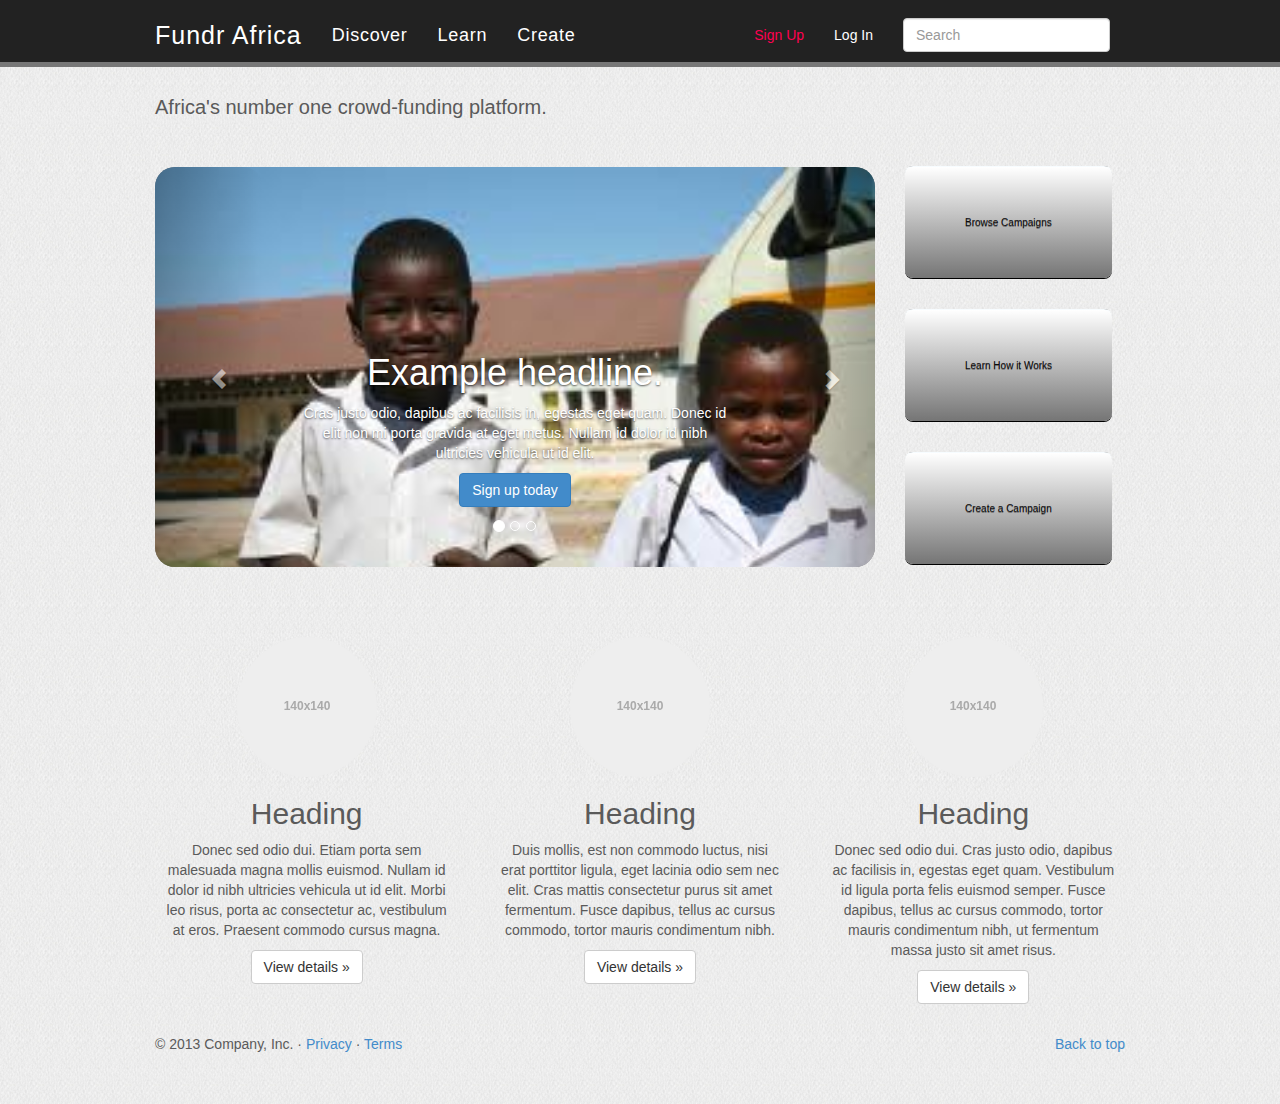
==== index.html @ 102aa0db "first commit" ====
<!DOCTYPE html>
<html lang="en">
  <head>
    <meta charset="utf-8">
    <meta name="viewport" content="width=device-width, initial-scale=1.0">
    <meta name="description" content="">
    <meta name="author" content="">

    <title>Fundr Africa</title>

    <!-- Bootstrap core CSS -->
    <link href="css/bootstrap.css" rel="stylesheet">

    <!-- HTML5 shim and Respond.js IE8 support of HTML5 elements and media queries -->
    <!--[if lt IE 9]>
      <script src="../../assets/js/html5shiv.js"></script>
      <script src="../../assets/js/respond.min.js"></script>
    <![endif]-->

    <!-- Custom styles for this template -->
    <link href="css/carousel.css" rel="stylesheet">

     <link href="css/nav.css" rel="stylesheet">

     <link href="css/buttons.css" rel="stylesheet">

  </head>
<!-- NAVBAR
================================================== -->
  <body>
    <div class="navbar-wrapper mynavbar-wrapper">
      <!--div class="container"-->

        <div class="navbar navbar-inverse navbar-static-top mynavbar">
          <div class="container mycontainer">
            <div class="navbar-header">
              <button type="button" class="navbar-toggle" data-toggle="collapse" data-target=".navbar-collapse">
                <span class="icon-bar"></span>
                <span class="icon-bar"></span>
                <span class="icon-bar"></span>
              </button>
              <a class="navbar-brand title" href="#">Fundr Africa</a>
            </div>
            <div class="navbar-collapse collapse">
              <ul class="nav navbar-nav">
                <li><a class="text" href="discover.html">Discover</a></li>
                <li><a class="text" href="#about">Learn</a></li>
                <li><a class="text" href="#contact">Create</a></li>
              </ul>

              <ul class="nav navbar-nav navbar-right">
                <li><a id="signin"href="#">Sign Up</a></li>
                <li><a href="#about">Log In</a></li>
                <li>
                  <form class="navbar-form navbar-right hidden-md" role="search">
                    <div class="form-group">
                      <input type="text" class="form-control" placeholder="Search">
                    </div>
                  </form>
                </li>
              </ul>
              
            </div>


          </div>
        <!--/div-->

      </div>
    </div>

    <div class="sub-header">
      <div class="container mycontainer">
      <p class="tagline">Africa's number one crowd-funding platform.</p></div>
    </div>


    <!-- Carousel
    ================================================== -->
    <div class="container mycontainer">
      <div class="row">
        <div class="col-lg-9">

    <div id="myCarousel" class="carousel slide mycarousel">
      <!-- Indicators -->
      <ol class="carousel-indicators">
        <li data-target="#myCarousel" data-slide-to="0" class="active"></li>
        <li data-target="#myCarousel" data-slide-to="1"></li>
        <li data-target="#myCarousel" data-slide-to="2"></li>
      </ol>
      <div class="carousel-inner">
        <div class="item active">
          <img src="images/image1.jpeg" alt="First slide">
          <div class="container">
            <div class="carousel-caption">
              <h1>Example headline.</h1>
              <p>Cras justo odio, dapibus ac facilisis in, egestas eget quam. Donec id elit non mi porta gravida at eget metus. Nullam id dolor id nibh ultricies vehicula ut id elit.</p>
              <p><a class="btn btn-large btn-primary" href="#">Sign up today</a></p>
            </div>
          </div>
        </div>
        <div class="item">
          <img src="data:image/png;base64," data-src="holder.js/100%x500/auto/#777:#7a7a7a/text:Second slide" alt="Second slide">
          <div class="container">
            <div class="carousel-caption">
              <h1>Another example headline.</h1>
              <p>Cras justo odio, dapibus ac facilisis in, egestas eget quam. Donec id elit non mi porta gravida at eget metus. Nullam id dolor id nibh ultricies vehicula ut id elit.</p>
              <p><a class="btn btn-large btn-primary" href="#">Learn more</a></p>
            </div>
          </div>
        </div>
        <div class="item">
          <img src="data:image/png;base64," data-src="holder.js/100%x500/auto/#777:#7a7a7a/text:Third slide" alt="Third slide">
          <div class="container">
            <div class="carousel-caption">
              <h1>One more for good measure.</h1>
              <p>Cras justo odio, dapibus ac facilisis in, egestas eget quam. Donec id elit non mi porta gravida at eget metus. Nullam id dolor id nibh ultricies vehicula ut id elit.</p>
              <p><a class="btn btn-large btn-primary" href="#">Browse gallery</a></p>
            </div>
          </div>
        </div>
      </div>
      <a class="left carousel-control mycontrol" href="#myCarousel" data-slide="prev"><span class="glyphicon glyphicon-chevron-left"></span></a>
      <a class="right carousel-control mycontrol" href="#myCarousel" data-slide="next"><span class="glyphicon glyphicon-chevron-right"></span></a>
    </div><!-- /.carousel -->
    </div>
        <div class="col-lg-3">
          <div><a class="button" href="">Browse Campaigns</a></div>
          <div><a class="button button2" href="">Learn How it Works</a></div>
          <div><a class="button button3" href="">Create a Campaign</a></div>
        </div>
      </div>
    </div>


    <!-- Marketing messaging and featurettes
    ================================================== -->
    <!-- Wrap the rest of the page in another container to center all the content. -->

    <div class="container marketing mycontainer">

      <!-- Three columns of text below the carousel -->
      <div class="row">
        <div class="col-lg-4">
          <img class="img-circle" src="data:image/png;base64," data-src="holder.js/140x140" alt="Generic placeholder image">
          <h2>Heading</h2>
          <p>Donec sed odio dui. Etiam porta sem malesuada magna mollis euismod. Nullam id dolor id nibh ultricies vehicula ut id elit. Morbi leo risus, porta ac consectetur ac, vestibulum at eros. Praesent commodo cursus magna.</p>
          <p><a class="btn btn-default" href="#">View details &raquo;</a></p>
        </div><!-- /.col-lg-4 -->
        <div class="col-lg-4">
          <img class="img-circle" src="data:image/png;base64," data-src="holder.js/140x140" alt="Generic placeholder image">
          <h2>Heading</h2>
          <p>Duis mollis, est non commodo luctus, nisi erat porttitor ligula, eget lacinia odio sem nec elit. Cras mattis consectetur purus sit amet fermentum. Fusce dapibus, tellus ac cursus commodo, tortor mauris condimentum nibh.</p>
          <p><a class="btn btn-default" href="#">View details &raquo;</a></p>
        </div><!-- /.col-lg-4 -->
        <div class="col-lg-4">
          <img class="img-circle" src="data:image/png;base64," data-src="holder.js/140x140" alt="Generic placeholder image">
          <h2>Heading</h2>
          <p>Donec sed odio dui. Cras justo odio, dapibus ac facilisis in, egestas eget quam. Vestibulum id ligula porta felis euismod semper. Fusce dapibus, tellus ac cursus commodo, tortor mauris condimentum nibh, ut fermentum massa justo sit amet risus.</p>
          <p><a class="btn btn-default" href="#">View details &raquo;</a></p>
        </div><!-- /.col-lg-4 -->
      </div><!-- /.row -->


      

      <!-- FOOTER -->
      <footer>
        <p class="pull-right"><a href="#">Back to top</a></p>
        <p>&copy; 2013 Company, Inc. &middot; <a href="#">Privacy</a> &middot; <a href="#">Terms</a></p>
      </footer>

    </div><!-- /.container -->


    <!-- Bootstrap core JavaScript
    ================================================== -->
    <!-- Placed at the end of the document so the pages load faster -->
    <script src="js/jquery.js"></script>
    <script src="js/bootstrap.min.js"></script>
    <script src="js/holder.js"></script>
  </body>
</html>
---- css/carousel.css ----
/* GLOBAL STYLES
-------------------------------------------------- */
/* Padding below the footer and lighter body text */

body {
  padding-bottom: 40px;
  color: #5a5a5a;
  background: url(../images/background.jpg);
}



/* CUSTOMIZE THE NAVBAR
-------------------------------------------------- */

/* Special class on .container surrounding .navbar, used for positioning it into place. */
.navbar-wrapper {
  position: relative;
  z-index: 15;
}


/* CUSTOMIZE THE CAROUSEL
-------------------------------------------------- */

/* Carousel base class */
.carousel {
  margin-bottom: 60px;

  /* Negative margin to pull up carousel. 90px is roughly margins and height of navbar. */
  margin-top: 0px;
}
/* Since positioning the image, we need to help out the caption */
.carousel-caption {
  z-index: 10;
}

/* Declare heights because of positioning of img element */
.carousel .item {
  height: 400px;
  background-color: #777;

}
.carousel-inner > .item > img {
  position: absolute;
  top: 0;
  left: 0;
  min-width: 100%;
  height: 500px;
}

.carousel-inner {
  border-radius: 20px;
}

.mycontrol{
  border-radius: 20px;
}


/* MARKETING CONTENT
-------------------------------------------------- */

/* Pad the edges of the mobile views a bit */
.marketing {
  padding-left: 15px;
  padding-right: 15px;
}

/* Center align the text within the three columns below the carousel */
.marketing .col-lg-4 {
  text-align: center;
  margin-bottom: 20px;
}
.marketing h2 {
  font-weight: normal;
}
.marketing .col-lg-4 p {
  margin-left: 10px;
  margin-right: 10px;
}


/* Featurettes
------------------------- */

.featurette-divider {
  margin: 80px 0; /* Space out the Bootstrap <hr> more */
}

/* Thin out the marketing headings */
.featurette-heading {
  font-weight: 300;
  line-height: 1;
  letter-spacing: -1px;
}

.mycarousel {
  position: relative;
  
}

.amount {
  width: 200px;
}
---- css/nav.css ----
.mynavbar-wrapper {
	margin-top: 0px;
}

.navbar-wrapper .mynavbar {
	border-radius: 0px;
	border-bottom: 5px solid #777777;
	height: 67px;
}

.navbar-inverse .title {
	color: white;
	font-family: Arial, sans-serif;
	font-size: 25px;
	letter-spacing: 0.04em;
}

.text {
	color: white;
	font-family: Arial, sans-serif;
	font-size: 18px;
	letter-spacing: 0.04em;
}

.mycontainer {
	margin-top: 10px;
	padding-left: 100px;
	padding-right: 100px;
}

#signin {
	color: #ff0051;
}

.tagline {
	font-size: 20px;
	font-family: Arial, sans-serif;
	line-height: 80px;
}

.sub-header {
	background: url(http://www.indiegogo.com/assets/bg_sub_header-228433c65bb61fa2887e3da4fc517e6c.jpg);
	margin-top: -20px;
}

.input-xxlarge,input.xxlarge,textarea.xxlarge,select.xxlarge{width:530px;}
textarea.xxlarge{overflow-y:auto;}
---- css/buttons.css ----
.button {
   border-top: 1px solid #f7fcff;
   background: #757575;
   background: -webkit-gradient(linear, left top, left bottom, from(#ffffff), to(#757575));
   background: -webkit-linear-gradient(top, #ffffff, #757575);
   background: -moz-linear-gradient(top, #ffffff, #757575);
   background: -ms-linear-gradient(top, #ffffff, #757575);
   background: -o-linear-gradient(top, #ffffff, #757575);
   padding: 50px 60px;
   -webkit-border-radius: 8px;
   -moz-border-radius: 8px;
   border-radius: 8px;
   -webkit-box-shadow: rgba(0,0,0,1) 0 1px 0;
   -moz-box-shadow: rgba(0,0,0,1) 0 1px 0;
   box-shadow: rgba(0,0,0,1) 0 1px 0;
   text-shadow: rgba(0,0,0,.4) 0 1px 0;
   color: #0d0c0d;
   font-size: 10px;
   font-family: 'Lucida Grande', Helvetica, Arial, Sans-Serif;
   text-decoration: none;
   vertical-align: middle;
   }
.button:hover {
   border-top-color: #eb125b;
   background: #eb125b;
   color: #ccc;
   }
.button:active {
   border-top-color: #1b435e;
   background: #1b435e;
   }

.col-lg-3 {
   margin-top: 45px;
}

.button2 {
   position: relative;
   top: 123px;
}

.button3 {
   position: relative;
   top: 246px;
}
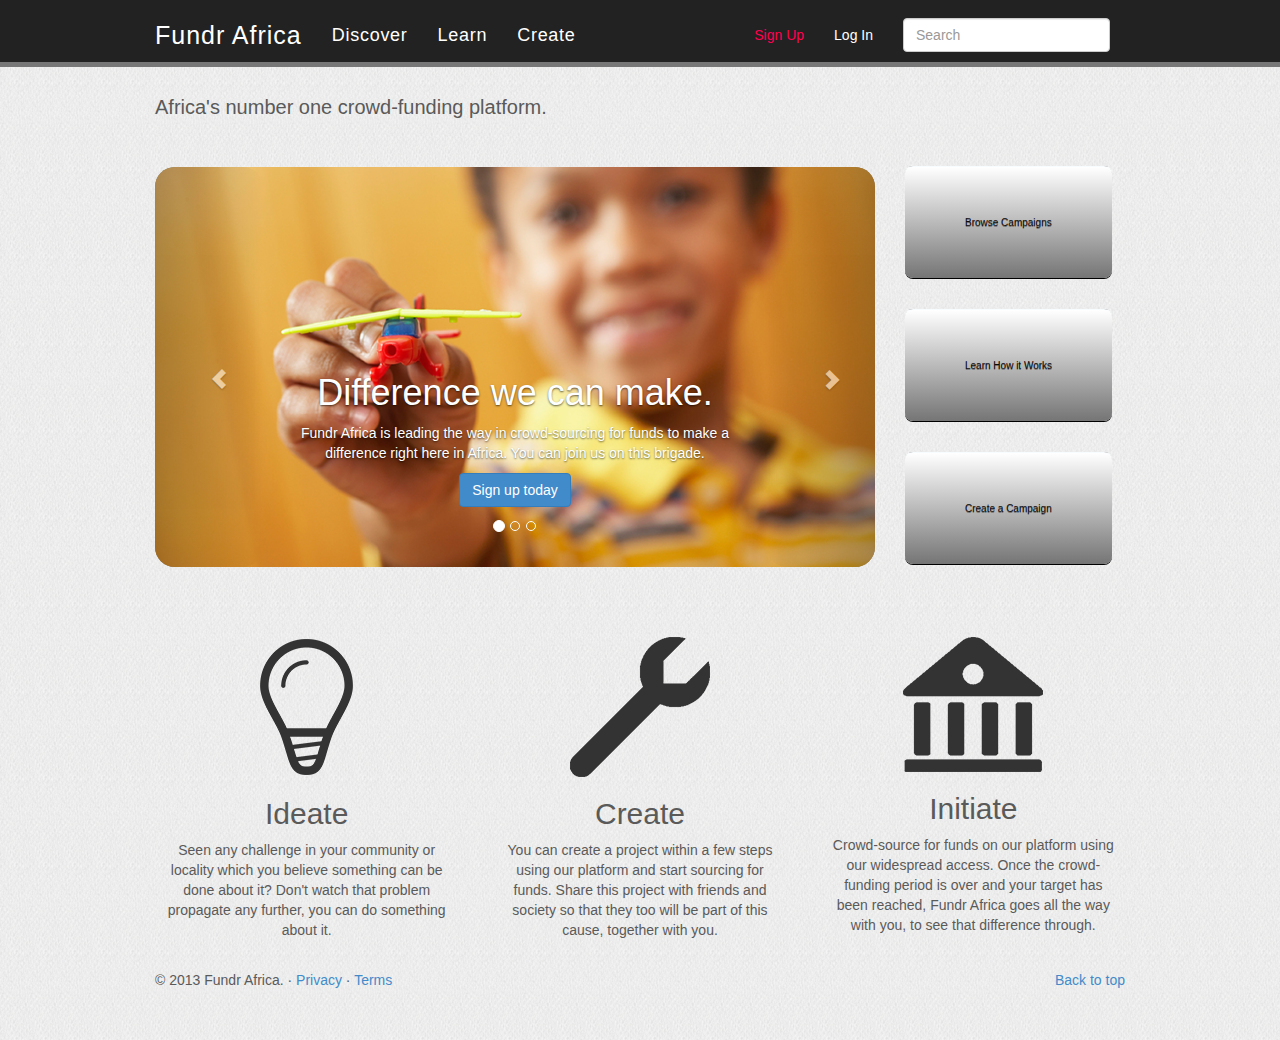
==== commit 1ed86bea: "Upgrade to first commit" ====
--- a/index.html
+++ b/index.html
@@ -40,13 +40,13 @@
                 <span class="icon-bar"></span>
                 <span class="icon-bar"></span>
               </button>
-              <a class="navbar-brand title" href="#">Fundr Africa</a>
+              <a class="navbar-brand title" href="index.html">Fundr Africa</a>
             </div>
             <div class="navbar-collapse collapse">
               <ul class="nav navbar-nav">
                 <li><a class="text" href="discover.html">Discover</a></li>
-                <li><a class="text" href="#about">Learn</a></li>
-                <li><a class="text" href="#contact">Create</a></li>
+                <li><a class="text" href="learn.html">Learn</a></li>
+                <li><a class="text" href="create.html">Create</a></li>
               </ul>
 
               <ul class="nav navbar-nav navbar-right">
@@ -91,31 +91,31 @@
       </ol>
       <div class="carousel-inner">
         <div class="item active">
-          <img src="images/image1.jpeg" alt="First slide">
+          <img src="images/proj.png" alt="Making that Difference">
           <div class="container">
             <div class="carousel-caption">
-              <h1>Example headline.</h1>
-              <p>Cras justo odio, dapibus ac facilisis in, egestas eget quam. Donec id elit non mi porta gravida at eget metus. Nullam id dolor id nibh ultricies vehicula ut id elit.</p>
+              <h1>Difference we can make.</h1>
+              <p>Fundr Africa is leading the way in crowd-sourcing for funds to make a difference right here in Africa. You can join us on this brigade.</p>
               <p><a class="btn btn-large btn-primary" href="#">Sign up today</a></p>
             </div>
           </div>
         </div>
         <div class="item">
-          <img src="data:image/png;base64," data-src="holder.js/100%x500/auto/#777:#7a7a7a/text:Second slide" alt="Second slide">
+          <img src="images/smile.png" alt="Built for Change">
           <div class="container">
             <div class="carousel-caption">
-              <h1>Another example headline.</h1>
-              <p>Cras justo odio, dapibus ac facilisis in, egestas eget quam. Donec id elit non mi porta gravida at eget metus. Nullam id dolor id nibh ultricies vehicula ut id elit.</p>
+              <h1>Built for Change.</h1>
+              <p>Here at Fundr Africa we are focused on projects that have meaning to society and can touch lives across Africa. With your donation, we get closer to our purpose.</p>
               <p><a class="btn btn-large btn-primary" href="#">Learn more</a></p>
             </div>
           </div>
         </div>
         <div class="item">
-          <img src="data:image/png;base64," data-src="holder.js/100%x500/auto/#777:#7a7a7a/text:Third slide" alt="Third slide">
+          <img src="images/bhl.png" alt="Our galleries">
           <div class="container">
             <div class="carousel-caption">
               <h1>One more for good measure.</h1>
-              <p>Cras justo odio, dapibus ac facilisis in, egestas eget quam. Donec id elit non mi porta gravida at eget metus. Nullam id dolor id nibh ultricies vehicula ut id elit.</p>
+              <p>Our Crowd-sourced funding platform has made a difference in many localities across Ghana. You too can be part of this change which we seek. Let's make that difference together.</p>
               <p><a class="btn btn-large btn-primary" href="#">Browse gallery</a></p>
             </div>
           </div>
@@ -126,9 +126,9 @@
     </div><!-- /.carousel -->
     </div>
         <div class="col-lg-3">
-          <div><a class="button" href="">Browse Campaigns</a></div>
-          <div><a class="button button2" href="">Learn How it Works</a></div>
-          <div><a class="button button3" href="">Create a Campaign</a></div>
+          <div><a class="button" href="discover.html">Browse Campaigns</a></div>
+          <div><a class="button button2" href="#">Learn How it Works</a></div>
+          <div><a class="button button3" href="create.html">Create a Campaign</a></div>
         </div>
       </div>
     </div>
@@ -143,22 +143,19 @@
       <!-- Three columns of text below the carousel -->
       <div class="row">
         <div class="col-lg-4">
-          <img class="img-circle" src="data:image/png;base64," data-src="holder.js/140x140" alt="Generic placeholder image">
-          <h2>Heading</h2>
-          <p>Donec sed odio dui. Etiam porta sem malesuada magna mollis euismod. Nullam id dolor id nibh ultricies vehicula ut id elit. Morbi leo risus, porta ac consectetur ac, vestibulum at eros. Praesent commodo cursus magna.</p>
-          <p><a class="btn btn-default" href="#">View details &raquo;</a></p>
+          <img class="img-square" src="images/ideate.png" alt="Ideate">
+          <h2>Ideate</h2>
+          <p>Seen any challenge in your community or locality which you believe something can be done about it? Don't watch that problem propagate any further, you can do something about it.</p> 
         </div><!-- /.col-lg-4 -->
         <div class="col-lg-4">
-          <img class="img-circle" src="data:image/png;base64," data-src="holder.js/140x140" alt="Generic placeholder image">
-          <h2>Heading</h2>
-          <p>Duis mollis, est non commodo luctus, nisi erat porttitor ligula, eget lacinia odio sem nec elit. Cras mattis consectetur purus sit amet fermentum. Fusce dapibus, tellus ac cursus commodo, tortor mauris condimentum nibh.</p>
-          <p><a class="btn btn-default" href="#">View details &raquo;</a></p>
+          <img class="img-square" src="images/wrench.png" alt="Create">
+          <h2>Create</h2>
+          <p>You can create a project within a few steps using our platform and start sourcing for funds. Share this project with friends and society so that they too will be part of this cause, together with you.</p> 
         </div><!-- /.col-lg-4 -->
         <div class="col-lg-4">
-          <img class="img-circle" src="data:image/png;base64," data-src="holder.js/140x140" alt="Generic placeholder image">
-          <h2>Heading</h2>
-          <p>Donec sed odio dui. Cras justo odio, dapibus ac facilisis in, egestas eget quam. Vestibulum id ligula porta felis euismod semper. Fusce dapibus, tellus ac cursus commodo, tortor mauris condimentum nibh, ut fermentum massa justo sit amet risus.</p>
-          <p><a class="btn btn-default" href="#">View details &raquo;</a></p>
+          <img class="img-square" src="images/bank.png" alt="Initiate">
+          <h2>Initiate</h2>
+          <p>Crowd-source for funds on our platform using our widespread access. Once the crowd-funding period is over and your target has been reached, Fundr Africa goes all the way with you, to see that difference through.</p> 
         </div><!-- /.col-lg-4 -->
       </div><!-- /.row -->
 
@@ -168,7 +165,7 @@
       <!-- FOOTER -->
       <footer>
         <p class="pull-right"><a href="#">Back to top</a></p>
-        <p>&copy; 2013 Company, Inc. &middot; <a href="#">Privacy</a> &middot; <a href="#">Terms</a></p>
+        <p>&copy; 2013 Fundr Africa. &middot; <a href="#">Privacy</a> &middot; <a href="#">Terms</a></p>
       </footer>
 
     </div><!-- /.container -->
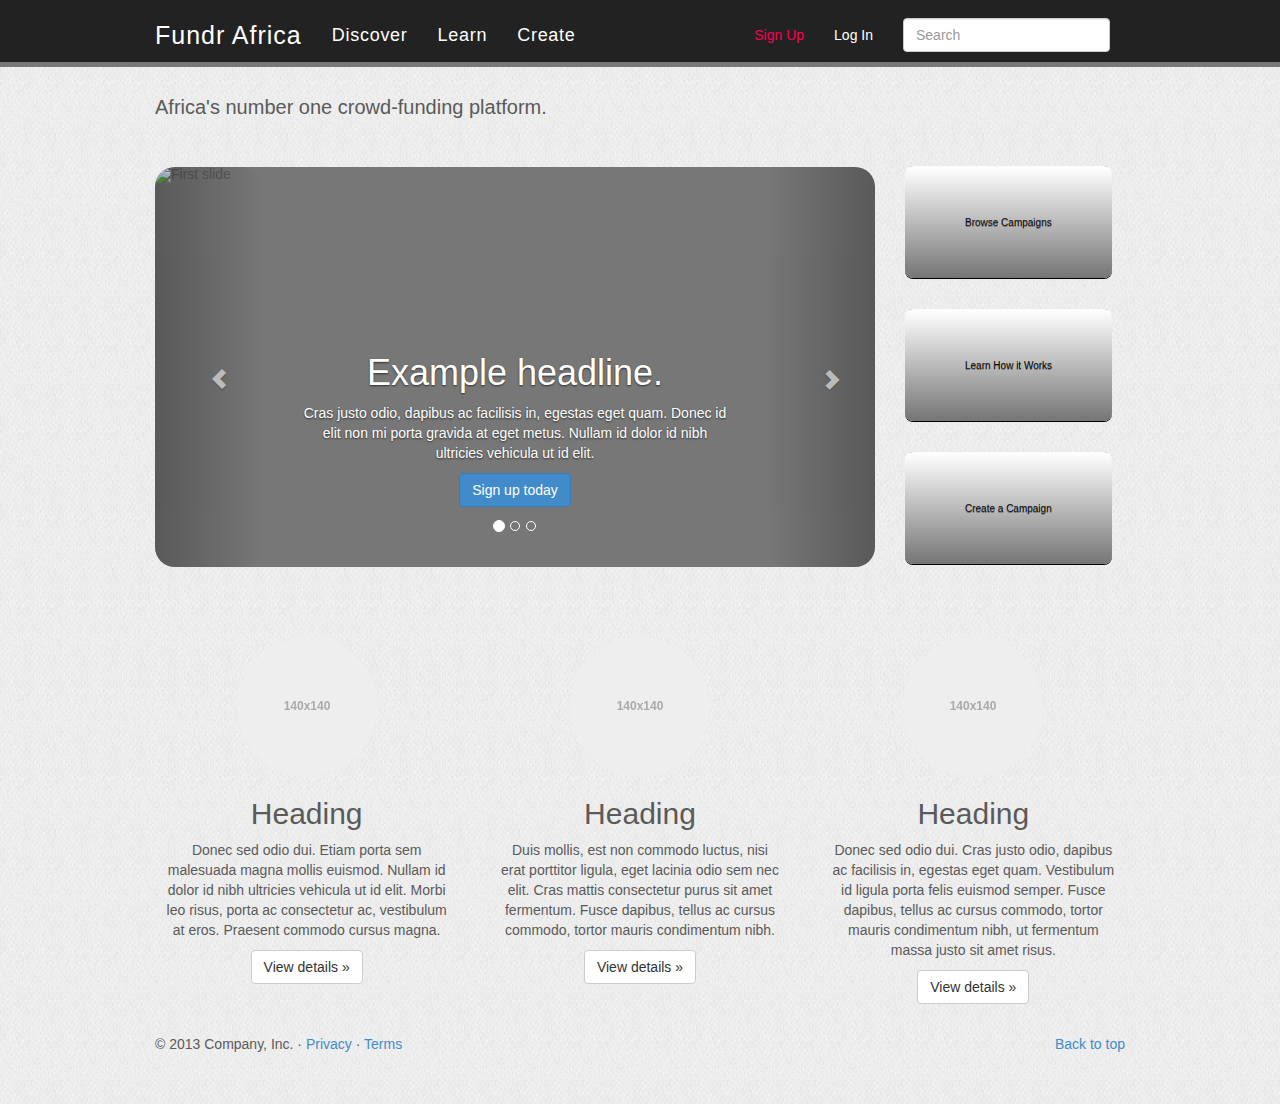
==== commit 3cc92b2d: "adding app.yaml and changing file configurations"" ====
--- a/index.html
+++ b/index.html
@@ -25,6 +25,12 @@
 
      <link href="css/buttons.css" rel="stylesheet">
 
+    <script src="js/jquery.js"></script>
+    <script src="js/bootstrap.min.js"></script>
+    <script src="js/holder.js"></script>
+    <script src="js/jquery.scrollTo-1.4.3.1-min.js"></script>
+
+
   </head>
 <!-- NAVBAR
 ================================================== -->
@@ -40,13 +46,13 @@
                 <span class="icon-bar"></span>
                 <span class="icon-bar"></span>
               </button>
-              <a class="navbar-brand title" href="index.html">Fundr Africa</a>
+              <a class="navbar-brand title" href="#">Fundr Africa</a>
             </div>
             <div class="navbar-collapse collapse">
               <ul class="nav navbar-nav">
                 <li><a class="text" href="discover.html">Discover</a></li>
-                <li><a class="text" href="learn.html">Learn</a></li>
-                <li><a class="text" href="create.html">Create</a></li>
+                <li><a div="scrollme" class="text" href="#about">Learn</a></li>
+                <li><a class="text" href="#contact">Create</a></li>
               </ul>
 
               <ul class="nav navbar-nav navbar-right">
@@ -91,31 +97,31 @@
       </ol>
       <div class="carousel-inner">
         <div class="item active">
-          <img src="images/proj.png" alt="Making that Difference">
+          <img src="images/image1.jpeg" alt="First slide">
           <div class="container">
             <div class="carousel-caption">
-              <h1>Difference we can make.</h1>
-              <p>Fundr Africa is leading the way in crowd-sourcing for funds to make a difference right here in Africa. You can join us on this brigade.</p>
+              <h1>Example headline.</h1>
+              <p>Cras justo odio, dapibus ac facilisis in, egestas eget quam. Donec id elit non mi porta gravida at eget metus. Nullam id dolor id nibh ultricies vehicula ut id elit.</p>
               <p><a class="btn btn-large btn-primary" href="#">Sign up today</a></p>
             </div>
           </div>
         </div>
         <div class="item">
-          <img src="images/smile.png" alt="Built for Change">
+          <img src="data:image/png;base64," data-src="holder.js/100%x500/auto/#777:#7a7a7a/text:Second slide" alt="Second slide">
           <div class="container">
             <div class="carousel-caption">
-              <h1>Built for Change.</h1>
-              <p>Here at Fundr Africa we are focused on projects that have meaning to society and can touch lives across Africa. With your donation, we get closer to our purpose.</p>
+              <h1>Another example headline.</h1>
+              <p>Cras justo odio, dapibus ac facilisis in, egestas eget quam. Donec id elit non mi porta gravida at eget metus. Nullam id dolor id nibh ultricies vehicula ut id elit.</p>
               <p><a class="btn btn-large btn-primary" href="#">Learn more</a></p>
             </div>
           </div>
         </div>
         <div class="item">
-          <img src="images/bhl.png" alt="Our galleries">
+          <img src="data:image/png;base64," data-src="holder.js/100%x500/auto/#777:#7a7a7a/text:Third slide" alt="Third slide">
           <div class="container">
             <div class="carousel-caption">
               <h1>One more for good measure.</h1>
-              <p>Our Crowd-sourced funding platform has made a difference in many localities across Ghana. You too can be part of this change which we seek. Let's make that difference together.</p>
+              <p>Cras justo odio, dapibus ac facilisis in, egestas eget quam. Donec id elit non mi porta gravida at eget metus. Nullam id dolor id nibh ultricies vehicula ut id elit.</p>
               <p><a class="btn btn-large btn-primary" href="#">Browse gallery</a></p>
             </div>
           </div>
@@ -126,9 +132,9 @@
     </div><!-- /.carousel -->
     </div>
         <div class="col-lg-3">
-          <div><a class="button" href="discover.html">Browse Campaigns</a></div>
-          <div><a class="button button2" href="#">Learn How it Works</a></div>
-          <div><a class="button button3" href="create.html">Create a Campaign</a></div>
+          <div><a class="button" href="">Browse Campaigns</a></div>
+          <div><a class="button button2" href="">Learn How it Works</a></div>
+          <div><a class="button button3" href="">Create a Campaign</a></div>
         </div>
       </div>
     </div>
@@ -138,24 +144,27 @@
     ================================================== -->
     <!-- Wrap the rest of the page in another container to center all the content. -->
 
-    <div class="container marketing mycontainer">
+    <div class="container marketing mycontainer" div="scrollhere">
 
       <!-- Three columns of text below the carousel -->
       <div class="row">
         <div class="col-lg-4">
-          <img class="img-square" src="images/ideate.png" alt="Ideate">
-          <h2>Ideate</h2>
-          <p>Seen any challenge in your community or locality which you believe something can be done about it? Don't watch that problem propagate any further, you can do something about it.</p> 
+          <img class="img-circle" src="data:image/png;base64," data-src="holder.js/140x140" alt="Generic placeholder image">
+          <h2>Heading</h2>
+          <p>Donec sed odio dui. Etiam porta sem malesuada magna mollis euismod. Nullam id dolor id nibh ultricies vehicula ut id elit. Morbi leo risus, porta ac consectetur ac, vestibulum at eros. Praesent commodo cursus magna.</p>
+          <p><a class="btn btn-default" href="#">View details &raquo;</a></p>
         </div><!-- /.col-lg-4 -->
         <div class="col-lg-4">
-          <img class="img-square" src="images/wrench.png" alt="Create">
-          <h2>Create</h2>
-          <p>You can create a project within a few steps using our platform and start sourcing for funds. Share this project with friends and society so that they too will be part of this cause, together with you.</p> 
+          <img class="img-circle" src="data:image/png;base64," data-src="holder.js/140x140" alt="Generic placeholder image">
+          <h2>Heading</h2>
+          <p>Duis mollis, est non commodo luctus, nisi erat porttitor ligula, eget lacinia odio sem nec elit. Cras mattis consectetur purus sit amet fermentum. Fusce dapibus, tellus ac cursus commodo, tortor mauris condimentum nibh.</p>
+          <p><a class="btn btn-default" href="#">View details &raquo;</a></p>
         </div><!-- /.col-lg-4 -->
         <div class="col-lg-4">
-          <img class="img-square" src="images/bank.png" alt="Initiate">
-          <h2>Initiate</h2>
-          <p>Crowd-source for funds on our platform using our widespread access. Once the crowd-funding period is over and your target has been reached, Fundr Africa goes all the way with you, to see that difference through.</p> 
+          <img class="img-circle" src="data:image/png;base64," data-src="holder.js/140x140" alt="Generic placeholder image">
+          <h2>Heading</h2>
+          <p>Donec sed odio dui. Cras justo odio, dapibus ac facilisis in, egestas eget quam. Vestibulum id ligula porta felis euismod semper. Fusce dapibus, tellus ac cursus commodo, tortor mauris condimentum nibh, ut fermentum massa justo sit amet risus.</p>
+          <p><a class="btn btn-default" href="#">View details &raquo;</a></p>
         </div><!-- /.col-lg-4 -->
       </div><!-- /.row -->
 
@@ -165,17 +174,23 @@
       <!-- FOOTER -->
       <footer>
         <p class="pull-right"><a href="#">Back to top</a></p>
-        <p>&copy; 2013 Fundr Africa. &middot; <a href="#">Privacy</a> &middot; <a href="#">Terms</a></p>
+        <p>&copy; 2013 Company, Inc. &middot; <a href="#">Privacy</a> &middot; <a href="#">Terms</a></p>
       </footer>
 
     </div><!-- /.container -->
+    
 
-
+    <script>
+      $(document).ready(function(){
+        $('#scrollme').click(function(){
+          alert('hey');
+        });
+      });
+    </script>
     <!-- Bootstrap core JavaScript
     ================================================== -->
     <!-- Placed at the end of the document so the pages load faster -->
-    <script src="js/jquery.js"></script>
-    <script src="js/bootstrap.min.js"></script>
-    <script src="js/holder.js"></script>
+    
+    
   </body>
 </html>
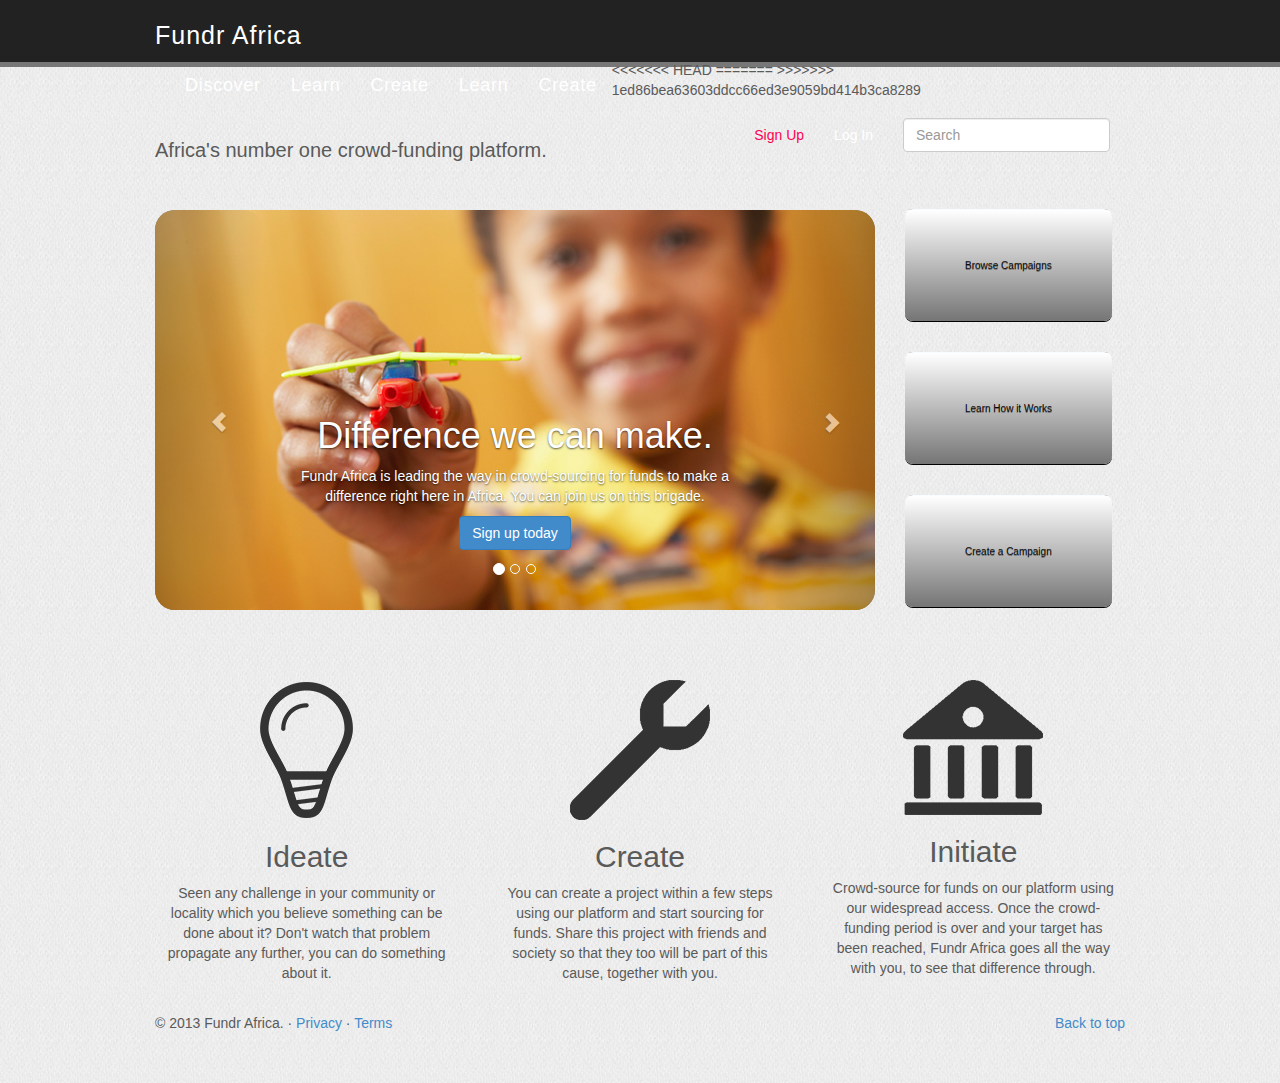
==== commit 8144570a: "merged" ====
--- a/index.html
+++ b/index.html
@@ -46,13 +46,18 @@
                 <span class="icon-bar"></span>
                 <span class="icon-bar"></span>
               </button>
-              <a class="navbar-brand title" href="#">Fundr Africa</a>
+              <a class="navbar-brand title" href="index.html">Fundr Africa</a>
             </div>
             <div class="navbar-collapse collapse">
               <ul class="nav navbar-nav">
                 <li><a class="text" href="discover.html">Discover</a></li>
+<<<<<<< HEAD
                 <li><a div="scrollme" class="text" href="#about">Learn</a></li>
                 <li><a class="text" href="#contact">Create</a></li>
+=======
+                <li><a class="text" href="learn.html">Learn</a></li>
+                <li><a class="text" href="create.html">Create</a></li>
+>>>>>>> 1ed86bea63603ddcc66ed3e9059bd414b3ca8289
               </ul>
 
               <ul class="nav navbar-nav navbar-right">
@@ -97,31 +102,31 @@
       </ol>
       <div class="carousel-inner">
         <div class="item active">
-          <img src="images/image1.jpeg" alt="First slide">
+          <img src="images/proj.png" alt="Making that Difference">
           <div class="container">
             <div class="carousel-caption">
-              <h1>Example headline.</h1>
-              <p>Cras justo odio, dapibus ac facilisis in, egestas eget quam. Donec id elit non mi porta gravida at eget metus. Nullam id dolor id nibh ultricies vehicula ut id elit.</p>
+              <h1>Difference we can make.</h1>
+              <p>Fundr Africa is leading the way in crowd-sourcing for funds to make a difference right here in Africa. You can join us on this brigade.</p>
               <p><a class="btn btn-large btn-primary" href="#">Sign up today</a></p>
             </div>
           </div>
         </div>
         <div class="item">
-          <img src="data:image/png;base64," data-src="holder.js/100%x500/auto/#777:#7a7a7a/text:Second slide" alt="Second slide">
+          <img src="images/smile.png" alt="Built for Change">
           <div class="container">
             <div class="carousel-caption">
-              <h1>Another example headline.</h1>
-              <p>Cras justo odio, dapibus ac facilisis in, egestas eget quam. Donec id elit non mi porta gravida at eget metus. Nullam id dolor id nibh ultricies vehicula ut id elit.</p>
+              <h1>Built for Change.</h1>
+              <p>Here at Fundr Africa we are focused on projects that have meaning to society and can touch lives across Africa. With your donation, we get closer to our purpose.</p>
               <p><a class="btn btn-large btn-primary" href="#">Learn more</a></p>
             </div>
           </div>
         </div>
         <div class="item">
-          <img src="data:image/png;base64," data-src="holder.js/100%x500/auto/#777:#7a7a7a/text:Third slide" alt="Third slide">
+          <img src="images/bhl.png" alt="Our galleries">
           <div class="container">
             <div class="carousel-caption">
               <h1>One more for good measure.</h1>
-              <p>Cras justo odio, dapibus ac facilisis in, egestas eget quam. Donec id elit non mi porta gravida at eget metus. Nullam id dolor id nibh ultricies vehicula ut id elit.</p>
+              <p>Our Crowd-sourced funding platform has made a difference in many localities across Ghana. You too can be part of this change which we seek. Let's make that difference together.</p>
               <p><a class="btn btn-large btn-primary" href="#">Browse gallery</a></p>
             </div>
           </div>
@@ -132,9 +137,9 @@
     </div><!-- /.carousel -->
     </div>
         <div class="col-lg-3">
-          <div><a class="button" href="">Browse Campaigns</a></div>
-          <div><a class="button button2" href="">Learn How it Works</a></div>
-          <div><a class="button button3" href="">Create a Campaign</a></div>
+          <div><a class="button" href="discover.html">Browse Campaigns</a></div>
+          <div><a class="button button2" href="#">Learn How it Works</a></div>
+          <div><a class="button button3" href="create.html">Create a Campaign</a></div>
         </div>
       </div>
     </div>
@@ -149,22 +154,19 @@
       <!-- Three columns of text below the carousel -->
       <div class="row">
         <div class="col-lg-4">
-          <img class="img-circle" src="data:image/png;base64," data-src="holder.js/140x140" alt="Generic placeholder image">
-          <h2>Heading</h2>
-          <p>Donec sed odio dui. Etiam porta sem malesuada magna mollis euismod. Nullam id dolor id nibh ultricies vehicula ut id elit. Morbi leo risus, porta ac consectetur ac, vestibulum at eros. Praesent commodo cursus magna.</p>
-          <p><a class="btn btn-default" href="#">View details &raquo;</a></p>
+          <img class="img-square" src="images/ideate.png" alt="Ideate">
+          <h2>Ideate</h2>
+          <p>Seen any challenge in your community or locality which you believe something can be done about it? Don't watch that problem propagate any further, you can do something about it.</p> 
         </div><!-- /.col-lg-4 -->
         <div class="col-lg-4">
-          <img class="img-circle" src="data:image/png;base64," data-src="holder.js/140x140" alt="Generic placeholder image">
-          <h2>Heading</h2>
-          <p>Duis mollis, est non commodo luctus, nisi erat porttitor ligula, eget lacinia odio sem nec elit. Cras mattis consectetur purus sit amet fermentum. Fusce dapibus, tellus ac cursus commodo, tortor mauris condimentum nibh.</p>
-          <p><a class="btn btn-default" href="#">View details &raquo;</a></p>
+          <img class="img-square" src="images/wrench.png" alt="Create">
+          <h2>Create</h2>
+          <p>You can create a project within a few steps using our platform and start sourcing for funds. Share this project with friends and society so that they too will be part of this cause, together with you.</p> 
         </div><!-- /.col-lg-4 -->
         <div class="col-lg-4">
-          <img class="img-circle" src="data:image/png;base64," data-src="holder.js/140x140" alt="Generic placeholder image">
-          <h2>Heading</h2>
-          <p>Donec sed odio dui. Cras justo odio, dapibus ac facilisis in, egestas eget quam. Vestibulum id ligula porta felis euismod semper. Fusce dapibus, tellus ac cursus commodo, tortor mauris condimentum nibh, ut fermentum massa justo sit amet risus.</p>
-          <p><a class="btn btn-default" href="#">View details &raquo;</a></p>
+          <img class="img-square" src="images/bank.png" alt="Initiate">
+          <h2>Initiate</h2>
+          <p>Crowd-source for funds on our platform using our widespread access. Once the crowd-funding period is over and your target has been reached, Fundr Africa goes all the way with you, to see that difference through.</p> 
         </div><!-- /.col-lg-4 -->
       </div><!-- /.row -->
 
@@ -174,7 +176,7 @@
       <!-- FOOTER -->
       <footer>
         <p class="pull-right"><a href="#">Back to top</a></p>
-        <p>&copy; 2013 Company, Inc. &middot; <a href="#">Privacy</a> &middot; <a href="#">Terms</a></p>
+        <p>&copy; 2013 Fundr Africa. &middot; <a href="#">Privacy</a> &middot; <a href="#">Terms</a></p>
       </footer>
 
     </div><!-- /.container -->
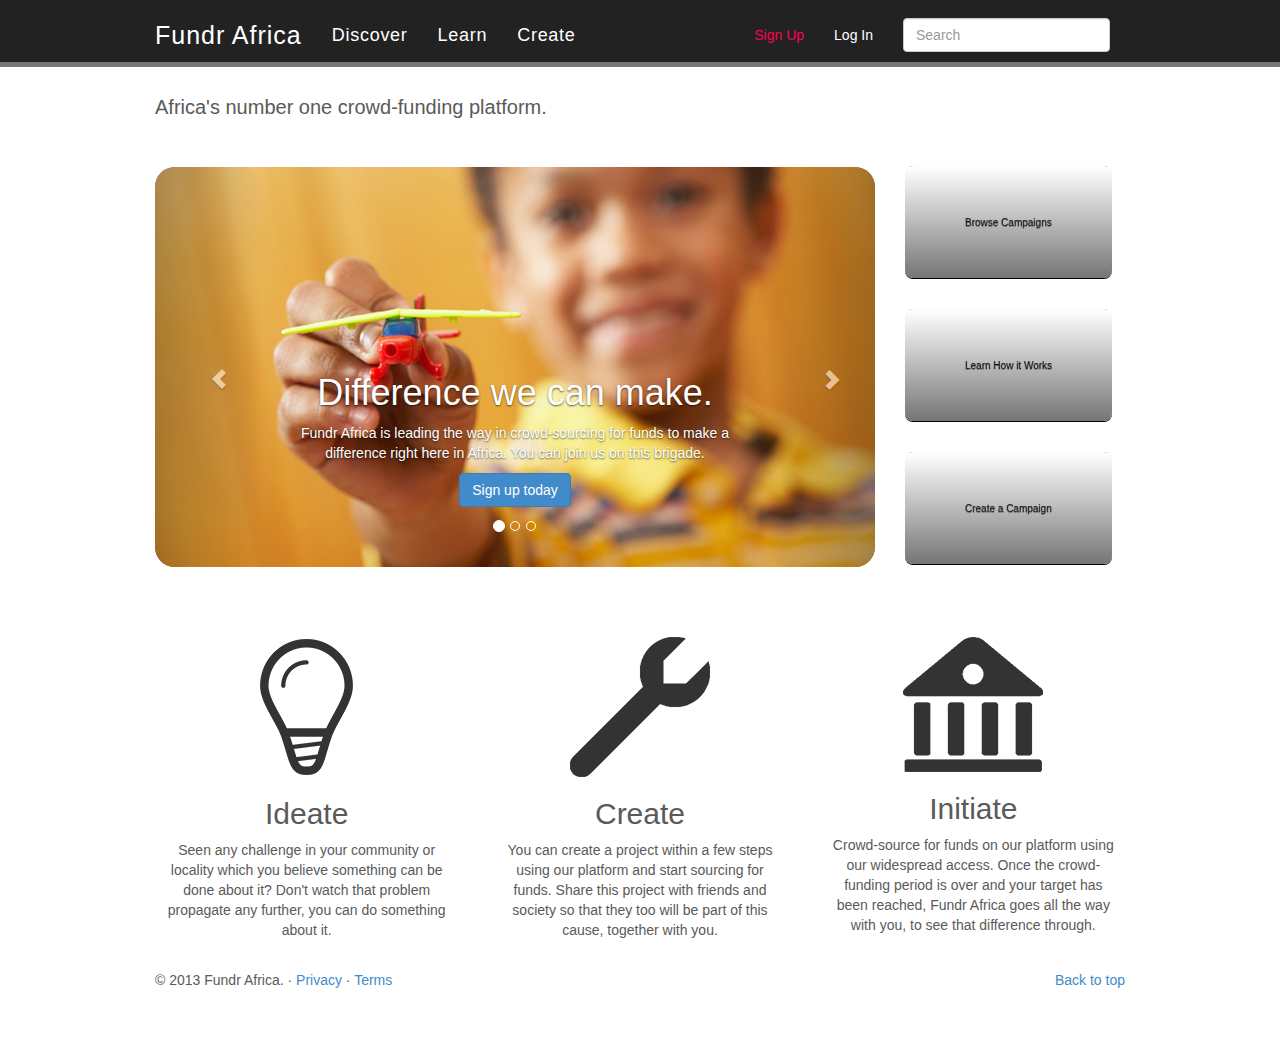
==== commit ef1f0791: "changed file directory" ====
--- a/index.html
+++ b/index.html
@@ -10,7 +10,7 @@
     <title>Fundr Africa</title>
 
     <!-- Bootstrap core CSS -->
-    <link href="css/bootstrap.css" rel="stylesheet">
+    <link href="stylesheets/css/bootstrap.css" rel="stylesheet">
 
     <!-- HTML5 shim and Respond.js IE8 support of HTML5 elements and media queries -->
     <!--[if lt IE 9]>
@@ -19,16 +19,16 @@
     <![endif]-->
 
     <!-- Custom styles for this template -->
-    <link href="css/carousel.css" rel="stylesheet">
+    <link href="stylesheets/css/carousel.css" rel="stylesheet">
 
-     <link href="css/nav.css" rel="stylesheet">
+     <link href="stylesheets/css/nav.css" rel="stylesheet">
 
-     <link href="css/buttons.css" rel="stylesheet">
+     <link href="stylesheets/css/buttons.css" rel="stylesheet">
 
-    <script src="js/jquery.js"></script>
-    <script src="js/bootstrap.min.js"></script>
-    <script src="js/holder.js"></script>
-    <script src="js/jquery.scrollTo-1.4.3.1-min.js"></script>
+    <script src="stylesheets/js/jquery.js"></script>
+    <script src="stylesheets/js/bootstrap.min.js"></script>
+    <script src="stylesheets/js/holder.js"></script>
+    <script src="stylesheets/js/jquery.scrollTo-1.4.3.1-min.js"></script>
 
 
   </head>
@@ -51,13 +51,9 @@
             <div class="navbar-collapse collapse">
               <ul class="nav navbar-nav">
                 <li><a class="text" href="discover.html">Discover</a></li>
-<<<<<<< HEAD
-                <li><a div="scrollme" class="text" href="#about">Learn</a></li>
-                <li><a class="text" href="#contact">Create</a></li>
-=======
+
                 <li><a class="text" href="learn.html">Learn</a></li>
                 <li><a class="text" href="create.html">Create</a></li>
->>>>>>> 1ed86bea63603ddcc66ed3e9059bd414b3ca8289
               </ul>
 
               <ul class="nav navbar-nav navbar-right">
@@ -102,7 +98,7 @@
       </ol>
       <div class="carousel-inner">
         <div class="item active">
-          <img src="images/proj.png" alt="Making that Difference">
+          <img src="stylesheets/images/proj.png" alt="Making that Difference">
           <div class="container">
             <div class="carousel-caption">
               <h1>Difference we can make.</h1>
@@ -112,7 +108,7 @@
           </div>
         </div>
         <div class="item">
-          <img src="images/smile.png" alt="Built for Change">
+          <img src="stylesheets/images/smile.png" alt="Built for Change">
           <div class="container">
             <div class="carousel-caption">
               <h1>Built for Change.</h1>
@@ -122,7 +118,7 @@
           </div>
         </div>
         <div class="item">
-          <img src="images/bhl.png" alt="Our galleries">
+          <img src="stylesheets/images/bhl.png" alt="Our galleries">
           <div class="container">
             <div class="carousel-caption">
               <h1>One more for good measure.</h1>
@@ -154,17 +150,17 @@
       <!-- Three columns of text below the carousel -->
       <div class="row">
         <div class="col-lg-4">
-          <img class="img-square" src="images/ideate.png" alt="Ideate">
+          <img class="img-square" src="stylesheets/images/ideate.png" alt="Ideate">
           <h2>Ideate</h2>
           <p>Seen any challenge in your community or locality which you believe something can be done about it? Don't watch that problem propagate any further, you can do something about it.</p> 
         </div><!-- /.col-lg-4 -->
         <div class="col-lg-4">
-          <img class="img-square" src="images/wrench.png" alt="Create">
+          <img class="img-square" src="stylesheets/images/wrench.png" alt="Create">
           <h2>Create</h2>
           <p>You can create a project within a few steps using our platform and start sourcing for funds. Share this project with friends and society so that they too will be part of this cause, together with you.</p> 
         </div><!-- /.col-lg-4 -->
         <div class="col-lg-4">
-          <img class="img-square" src="images/bank.png" alt="Initiate">
+          <img class="img-square" src="stylesheets/images/bank.png" alt="Initiate">
           <h2>Initiate</h2>
           <p>Crowd-source for funds on our platform using our widespread access. Once the crowd-funding period is over and your target has been reached, Fundr Africa goes all the way with you, to see that difference through.</p> 
         </div><!-- /.col-lg-4 -->
--- a/stylesheets/css/carousel.css
+++ b/stylesheets/css/carousel.css
@@ -0,0 +1,108 @@
+/* GLOBAL STYLES
+-------------------------------------------------- */
+/* Padding below the footer and lighter body text */
+
+body {
+  padding-bottom: 40px;
+  color: #5a5a5a;
+  background: url(../images/background.jpg);
+}
+
+
+
+/* CUSTOMIZE THE NAVBAR
+-------------------------------------------------- */
+
+/* Special class on .container surrounding .navbar, used for positioning it into place. */
+.navbar-wrapper {
+  position: relative;
+  z-index: 15;
+}
+
+
+/* CUSTOMIZE THE CAROUSEL
+-------------------------------------------------- */
+
+/* Carousel base class */
+.carousel {
+  margin-bottom: 60px;
+
+  /* Negative margin to pull up carousel. 90px is roughly margins and height of navbar. */
+  margin-top: 0px;
+}
+/* Since positioning the image, we need to help out the caption */
+.carousel-caption {
+  z-index: 10;
+}
+
+/* Declare heights because of positioning of img element */
+.carousel .item {
+  height: 400px;
+  background-color: #777;
+
+}
+.carousel-inner > .item > img {
+  position: absolute;
+  top: 0;
+  left: 0;
+  min-width: 100%;
+  height: 500px;
+}
+
+.carousel-inner {
+  border-radius: 20px;
+}
+
+.mycontrol{
+  border-radius: 20px;
+}
+
+
+/* MARKETING CONTENT
+-------------------------------------------------- */
+
+/* Pad the edges of the mobile views a bit */
+.marketing {
+  padding-left: 15px;
+  padding-right: 15px;
+}
+
+/* Center align the text within the three columns below the carousel */
+.marketing .col-lg-4 {
+  text-align: center;
+  margin-bottom: 20px;
+}
+.marketing h2 {
+  font-weight: normal;
+}
+.marketing .col-lg-4 p {
+  margin-left: 10px;
+  margin-right: 10px;
+}
+
+
+/* Featurettes
+------------------------- */
+
+.featurette-divider {
+  margin: 80px 0; /* Space out the Bootstrap <hr> more */
+}
+
+/* Thin out the marketing headings */
+.featurette-heading {
+  font-weight: 300;
+  line-height: 1;
+  letter-spacing: -1px;
+}
+
+.mycarousel {
+  position: relative;
+  
+}
+
+.amount {
+  width: 200px;
+}
+
+
+
--- a/stylesheets/css/nav.css
+++ b/stylesheets/css/nav.css
@@ -0,0 +1,47 @@
+.mynavbar-wrapper {
+	margin-top: 0px;
+}
+
+.navbar-wrapper .mynavbar {
+	border-radius: 0px;
+	border-bottom: 5px solid #777777;
+	height: 67px;
+}
+
+.navbar-inverse .title {
+	color: white;
+	font-family: Arial, sans-serif;
+	font-size: 25px;
+	letter-spacing: 0.04em;
+}
+
+.text {
+	color: white;
+	font-family: Arial, sans-serif;
+	font-size: 18px;
+	letter-spacing: 0.04em;
+}
+
+.mycontainer {
+	margin-top: 10px;
+	padding-left: 100px;
+	padding-right: 100px;
+}
+
+#signin {
+	color: #ff0051;
+}
+
+.tagline {
+	font-size: 20px;
+	font-family: Arial, sans-serif;
+	line-height: 80px;
+}
+
+.sub-header {
+	background: url(http://www.indiegogo.com/assets/bg_sub_header-228433c65bb61fa2887e3da4fc517e6c.jpg);
+	margin-top: -20px;
+}
+
+.input-xxlarge,input.xxlarge,textarea.xxlarge,select.xxlarge{width:530px;}
+textarea.xxlarge{overflow-y:auto;}--- a/stylesheets/css/buttons.css
+++ b/stylesheets/css/buttons.css
@@ -0,0 +1,45 @@
+.button {
+   border-top: 1px solid #f7fcff;
+   background: #757575;
+   background: -webkit-gradient(linear, left top, left bottom, from(#ffffff), to(#757575));
+   background: -webkit-linear-gradient(top, #ffffff, #757575);
+   background: -moz-linear-gradient(top, #ffffff, #757575);
+   background: -ms-linear-gradient(top, #ffffff, #757575);
+   background: -o-linear-gradient(top, #ffffff, #757575);
+   padding: 50px 60px;
+   -webkit-border-radius: 8px;
+   -moz-border-radius: 8px;
+   border-radius: 8px;
+   -webkit-box-shadow: rgba(0,0,0,1) 0 1px 0;
+   -moz-box-shadow: rgba(0,0,0,1) 0 1px 0;
+   box-shadow: rgba(0,0,0,1) 0 1px 0;
+   text-shadow: rgba(0,0,0,.4) 0 1px 0;
+   color: #0d0c0d;
+   font-size: 10px;
+   font-family: 'Lucida Grande', Helvetica, Arial, Sans-Serif;
+   text-decoration: none;
+   vertical-align: middle;
+   }
+.button:hover {
+   border-top-color: #eb125b;
+   background: #eb125b;
+   color: #ccc;
+   }
+.button:active {
+   border-top-color: #1b435e;
+   background: #1b435e;
+   }
+
+.col-lg-3 {
+   margin-top: 45px;
+}
+
+.button2 {
+   position: relative;
+   top: 123px;
+}
+
+.button3 {
+   position: relative;
+   top: 246px;
+}